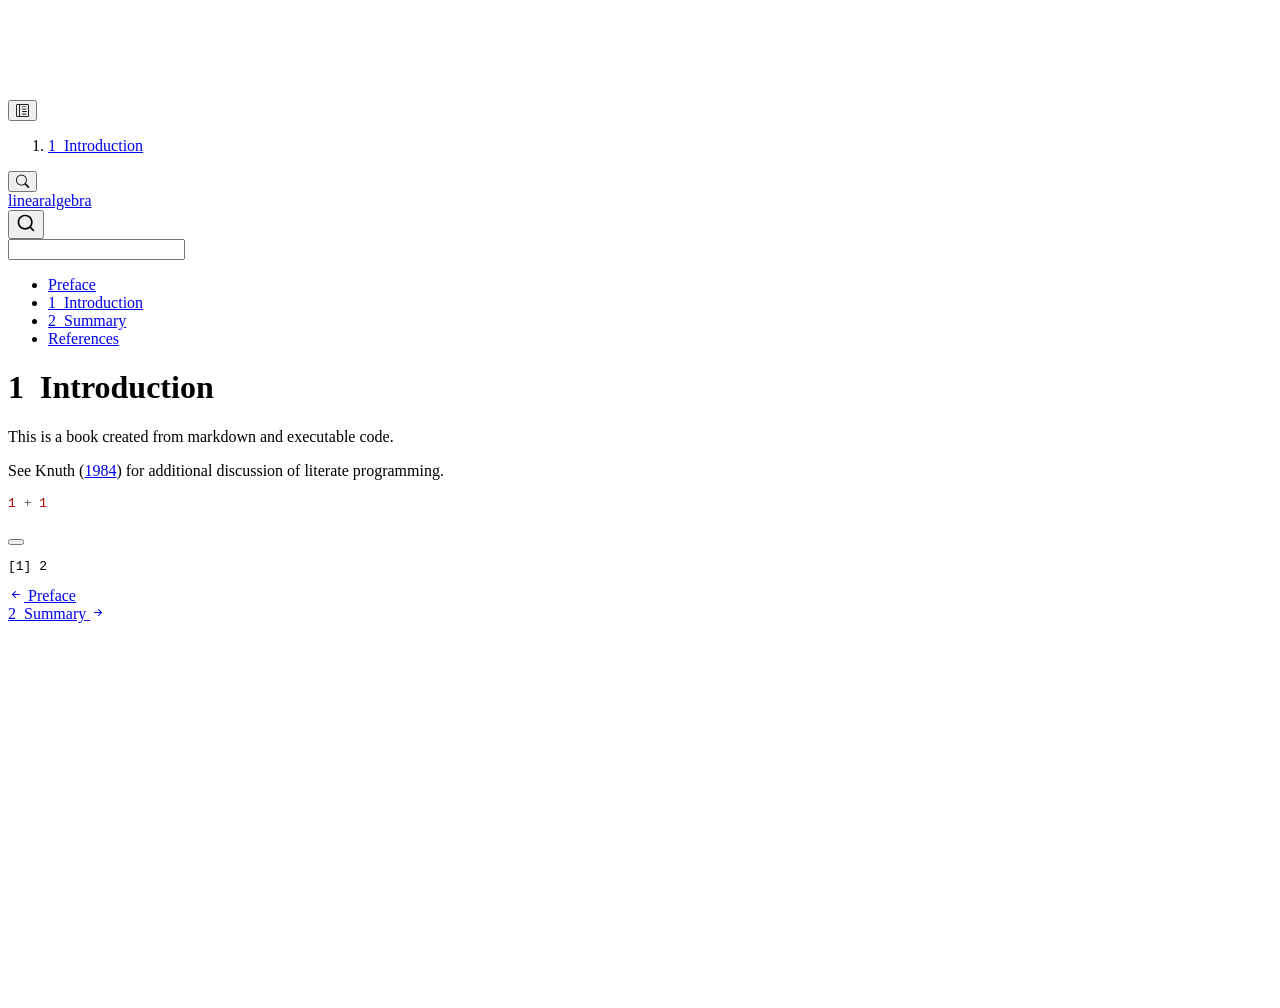
==== _book/intro.html @ aa16a21c "0.0.1" ====
<!DOCTYPE html>
<html xmlns="http://www.w3.org/1999/xhtml" lang="en" xml:lang="en"><head>

<meta charset="utf-8">
<meta name="generator" content="quarto-1.8.27">

<meta name="viewport" content="width=device-width, initial-scale=1.0, user-scalable=yes">


<title>1&nbsp; Introduction – linearalgebra</title>
<style>
code{white-space: pre-wrap;}
span.smallcaps{font-variant: small-caps;}
div.columns{display: flex; gap: min(4vw, 1.5em);}
div.column{flex: auto; overflow-x: auto;}
div.hanging-indent{margin-left: 1.5em; text-indent: -1.5em;}
ul.task-list{list-style: none;}
ul.task-list li input[type="checkbox"] {
  width: 0.8em;
  margin: 0 0.8em 0.2em -1em; /* quarto-specific, see https://github.com/quarto-dev/quarto-cli/issues/4556 */ 
  vertical-align: middle;
}
/* CSS for syntax highlighting */
html { -webkit-text-size-adjust: 100%; }
pre > code.sourceCode { white-space: pre; position: relative; }
pre > code.sourceCode > span { display: inline-block; line-height: 1.25; }
pre > code.sourceCode > span:empty { height: 1.2em; }
.sourceCode { overflow: visible; }
code.sourceCode > span { color: inherit; text-decoration: inherit; }
div.sourceCode { margin: 1em 0; }
pre.sourceCode { margin: 0; }
@media screen {
div.sourceCode { overflow: auto; }
}
@media print {
pre > code.sourceCode { white-space: pre-wrap; }
pre > code.sourceCode > span { text-indent: -5em; padding-left: 5em; }
}
pre.numberSource code
  { counter-reset: source-line 0; }
pre.numberSource code > span
  { position: relative; left: -4em; counter-increment: source-line; }
pre.numberSource code > span > a:first-child::before
  { content: counter(source-line);
    position: relative; left: -1em; text-align: right; vertical-align: baseline;
    border: none; display: inline-block;
    -webkit-touch-callout: none; -webkit-user-select: none;
    -khtml-user-select: none; -moz-user-select: none;
    -ms-user-select: none; user-select: none;
    padding: 0 4px; width: 4em;
  }
pre.numberSource { margin-left: 3em;  padding-left: 4px; }
div.sourceCode
  {   }
@media screen {
pre > code.sourceCode > span > a:first-child::before { text-decoration: underline; }
}
/* CSS for citations */
div.csl-bib-body { }
div.csl-entry {
  clear: both;
  margin-bottom: 0em;
}
.hanging-indent div.csl-entry {
  margin-left:2em;
  text-indent:-2em;
}
div.csl-left-margin {
  min-width:2em;
  float:left;
}
div.csl-right-inline {
  margin-left:2em;
  padding-left:1em;
}
div.csl-indent {
  margin-left: 2em;
}</style>


<script src="site_libs/quarto-nav/quarto-nav.js"></script>
<script src="site_libs/quarto-nav/headroom.min.js"></script>
<script src="site_libs/clipboard/clipboard.min.js"></script>
<script src="site_libs/quarto-search/autocomplete.umd.js"></script>
<script src="site_libs/quarto-search/fuse.min.js"></script>
<script src="site_libs/quarto-search/quarto-search.js"></script>
<meta name="quarto:offset" content="./">
<link href="./summary.html" rel="next">
<link href="./index.html" rel="prev">
<script src="site_libs/quarto-html/quarto.js" type="module"></script>
<script src="site_libs/quarto-html/tabsets/tabsets.js" type="module"></script>
<script src="site_libs/quarto-html/axe/axe-check.js" type="module"></script>
<script src="site_libs/quarto-html/popper.min.js"></script>
<script src="site_libs/quarto-html/tippy.umd.min.js"></script>
<script src="site_libs/quarto-html/anchor.min.js"></script>
<link href="site_libs/quarto-html/tippy.css" rel="stylesheet">
<link href="site_libs/quarto-html/quarto-syntax-highlighting-ed96de9b727972fe78a7b5d16c58bf87.css" rel="stylesheet" id="quarto-text-highlighting-styles">
<script src="site_libs/bootstrap/bootstrap.min.js"></script>
<link href="site_libs/bootstrap/bootstrap-icons.css" rel="stylesheet">
<link href="site_libs/bootstrap/bootstrap-70a47bd5681a7291082a5b9f83d58762.min.css" rel="stylesheet" append-hash="true" id="quarto-bootstrap" data-mode="light">
<script id="quarto-search-options" type="application/json">{
  "location": "sidebar",
  "copy-button": false,
  "collapse-after": 3,
  "panel-placement": "start",
  "type": "textbox",
  "limit": 50,
  "keyboard-shortcut": [
    "f",
    "/",
    "s"
  ],
  "show-item-context": false,
  "language": {
    "search-no-results-text": "No results",
    "search-matching-documents-text": "matching documents",
    "search-copy-link-title": "Copy link to search",
    "search-hide-matches-text": "Hide additional matches",
    "search-more-match-text": "more match in this document",
    "search-more-matches-text": "more matches in this document",
    "search-clear-button-title": "Clear",
    "search-text-placeholder": "",
    "search-detached-cancel-button-title": "Cancel",
    "search-submit-button-title": "Submit",
    "search-label": "Search"
  }
}</script>


</head>

<body class="nav-sidebar floating quarto-light">

<div id="quarto-search-results"></div>
  <header id="quarto-header" class="headroom fixed-top">
  <nav class="quarto-secondary-nav">
    <div class="container-fluid d-flex">
      <button type="button" class="quarto-btn-toggle btn" data-bs-toggle="collapse" role="button" data-bs-target=".quarto-sidebar-collapse-item" aria-controls="quarto-sidebar" aria-expanded="false" aria-label="Toggle sidebar navigation" onclick="if (window.quartoToggleHeadroom) { window.quartoToggleHeadroom(); }">
        <i class="bi bi-layout-text-sidebar-reverse"></i>
      </button>
        <nav class="quarto-page-breadcrumbs" aria-label="breadcrumb"><ol class="breadcrumb"><li class="breadcrumb-item"><a href="./intro.html"><span class="chapter-number">1</span>&nbsp; <span class="chapter-title">Introduction</span></a></li></ol></nav>
        <a class="flex-grow-1" role="navigation" data-bs-toggle="collapse" data-bs-target=".quarto-sidebar-collapse-item" aria-controls="quarto-sidebar" aria-expanded="false" aria-label="Toggle sidebar navigation" onclick="if (window.quartoToggleHeadroom) { window.quartoToggleHeadroom(); }">      
        </a>
      <button type="button" class="btn quarto-search-button" aria-label="Search" onclick="window.quartoOpenSearch();">
        <i class="bi bi-search"></i>
      </button>
    </div>
  </nav>
</header>
<!-- content -->
<div id="quarto-content" class="quarto-container page-columns page-rows-contents page-layout-article">
<!-- sidebar -->
  <nav id="quarto-sidebar" class="sidebar collapse collapse-horizontal quarto-sidebar-collapse-item sidebar-navigation floating overflow-auto">
    <div class="pt-lg-2 mt-2 text-left sidebar-header">
    <div class="sidebar-title mb-0 py-0">
      <a href="./">linearalgebra</a> 
    </div>
      </div>
        <div class="mt-2 flex-shrink-0 align-items-center">
        <div class="sidebar-search">
        <div id="quarto-search" class="" title="Search"></div>
        </div>
        </div>
    <div class="sidebar-menu-container"> 
    <ul class="list-unstyled mt-1">
        <li class="sidebar-item">
  <div class="sidebar-item-container"> 
  <a href="./index.html" class="sidebar-item-text sidebar-link">
 <span class="menu-text">Preface</span></a>
  </div>
</li>
        <li class="sidebar-item">
  <div class="sidebar-item-container"> 
  <a href="./intro.html" class="sidebar-item-text sidebar-link active">
 <span class="menu-text"><span class="chapter-number">1</span>&nbsp; <span class="chapter-title">Introduction</span></span></a>
  </div>
</li>
        <li class="sidebar-item">
  <div class="sidebar-item-container"> 
  <a href="./summary.html" class="sidebar-item-text sidebar-link">
 <span class="menu-text"><span class="chapter-number">2</span>&nbsp; <span class="chapter-title">Summary</span></span></a>
  </div>
</li>
        <li class="sidebar-item">
  <div class="sidebar-item-container"> 
  <a href="./references.html" class="sidebar-item-text sidebar-link">
 <span class="menu-text">References</span></a>
  </div>
</li>
    </ul>
    </div>
</nav>
<div id="quarto-sidebar-glass" class="quarto-sidebar-collapse-item" data-bs-toggle="collapse" data-bs-target=".quarto-sidebar-collapse-item"></div>
<!-- margin-sidebar -->
    <div id="quarto-margin-sidebar" class="sidebar margin-sidebar zindex-bottom">
        
    </div>
<!-- main -->
<main class="content" id="quarto-document-content">

<header id="title-block-header" class="quarto-title-block default">
<div class="quarto-title">
<h1 class="title"><span class="chapter-number">1</span>&nbsp; <span class="chapter-title">Introduction</span></h1>
</div>



<div class="quarto-title-meta">

    
  
    
  </div>
  


</header>


<p>This is a book created from markdown and executable code.</p>
<p>See <span class="citation" data-cites="knuth84">Knuth (<a href="references.html#ref-knuth84" role="doc-biblioref">1984</a>)</span> for additional discussion of literate programming.</p>
<div class="cell">
<div class="code-copy-outer-scaffold"><div class="sourceCode cell-code" id="cb1"><pre class="sourceCode r code-with-copy"><code class="sourceCode r"><span id="cb1-1"><a href="#cb1-1" aria-hidden="true" tabindex="-1"></a><span class="dv">1</span> <span class="sc">+</span> <span class="dv">1</span></span></code></pre></div><button title="Copy to Clipboard" class="code-copy-button"><i class="bi"></i></button></div>
<div class="cell-output cell-output-stdout">
<pre><code>[1] 2</code></pre>
</div>
</div>


<div id="refs" class="references csl-bib-body hanging-indent" data-entry-spacing="0" role="list" style="display: none">
<div id="ref-knuth84" class="csl-entry" role="listitem">
Knuth, Donald E. 1984. <span>“Literate Programming.”</span> <em>Comput. J.</em> 27 (2): 97–111. <a href="https://doi.org/10.1093/comjnl/27.2.97">https://doi.org/10.1093/comjnl/27.2.97</a>.
</div>
</div>

</main> <!-- /main -->
<script id="quarto-html-after-body" type="application/javascript">
  window.document.addEventListener("DOMContentLoaded", function (event) {
    const icon = "";
    const anchorJS = new window.AnchorJS();
    anchorJS.options = {
      placement: 'right',
      icon: icon
    };
    anchorJS.add('.anchored');
    const isCodeAnnotation = (el) => {
      for (const clz of el.classList) {
        if (clz.startsWith('code-annotation-')) {                     
          return true;
        }
      }
      return false;
    }
    const onCopySuccess = function(e) {
      // button target
      const button = e.trigger;
      // don't keep focus
      button.blur();
      // flash "checked"
      button.classList.add('code-copy-button-checked');
      var currentTitle = button.getAttribute("title");
      button.setAttribute("title", "Copied!");
      let tooltip;
      if (window.bootstrap) {
        button.setAttribute("data-bs-toggle", "tooltip");
        button.setAttribute("data-bs-placement", "left");
        button.setAttribute("data-bs-title", "Copied!");
        tooltip = new bootstrap.Tooltip(button, 
          { trigger: "manual", 
            customClass: "code-copy-button-tooltip",
            offset: [0, -8]});
        tooltip.show();    
      }
      setTimeout(function() {
        if (tooltip) {
          tooltip.hide();
          button.removeAttribute("data-bs-title");
          button.removeAttribute("data-bs-toggle");
          button.removeAttribute("data-bs-placement");
        }
        button.setAttribute("title", currentTitle);
        button.classList.remove('code-copy-button-checked');
      }, 1000);
      // clear code selection
      e.clearSelection();
    }
    const getTextToCopy = function(trigger) {
      const outerScaffold = trigger.parentElement.cloneNode(true);
      const codeEl = outerScaffold.querySelector('code');
      for (const childEl of codeEl.children) {
        if (isCodeAnnotation(childEl)) {
          childEl.remove();
        }
      }
      return codeEl.innerText;
    }
    const clipboard = new window.ClipboardJS('.code-copy-button:not([data-in-quarto-modal])', {
      text: getTextToCopy
    });
    clipboard.on('success', onCopySuccess);
    if (window.document.getElementById('quarto-embedded-source-code-modal')) {
      const clipboardModal = new window.ClipboardJS('.code-copy-button[data-in-quarto-modal]', {
        text: getTextToCopy,
        container: window.document.getElementById('quarto-embedded-source-code-modal')
      });
      clipboardModal.on('success', onCopySuccess);
    }
      var localhostRegex = new RegExp(/^(?:http|https):\/\/localhost\:?[0-9]*\//);
      var mailtoRegex = new RegExp(/^mailto:/);
        var filterRegex = new RegExp('/' + window.location.host + '/');
      var isInternal = (href) => {
          return filterRegex.test(href) || localhostRegex.test(href) || mailtoRegex.test(href);
      }
      // Inspect non-navigation links and adorn them if external
     var links = window.document.querySelectorAll('a[href]:not(.nav-link):not(.navbar-brand):not(.toc-action):not(.sidebar-link):not(.sidebar-item-toggle):not(.pagination-link):not(.no-external):not([aria-hidden]):not(.dropdown-item):not(.quarto-navigation-tool):not(.about-link)');
      for (var i=0; i<links.length; i++) {
        const link = links[i];
        if (!isInternal(link.href)) {
          // undo the damage that might have been done by quarto-nav.js in the case of
          // links that we want to consider external
          if (link.dataset.originalHref !== undefined) {
            link.href = link.dataset.originalHref;
          }
        }
      }
    function tippyHover(el, contentFn, onTriggerFn, onUntriggerFn) {
      const config = {
        allowHTML: true,
        maxWidth: 500,
        delay: 100,
        arrow: false,
        appendTo: function(el) {
            return el.parentElement;
        },
        interactive: true,
        interactiveBorder: 10,
        theme: 'quarto',
        placement: 'bottom-start',
      };
      if (contentFn) {
        config.content = contentFn;
      }
      if (onTriggerFn) {
        config.onTrigger = onTriggerFn;
      }
      if (onUntriggerFn) {
        config.onUntrigger = onUntriggerFn;
      }
      window.tippy(el, config); 
    }
    const noterefs = window.document.querySelectorAll('a[role="doc-noteref"]');
    for (var i=0; i<noterefs.length; i++) {
      const ref = noterefs[i];
      tippyHover(ref, function() {
        // use id or data attribute instead here
        let href = ref.getAttribute('data-footnote-href') || ref.getAttribute('href');
        try { href = new URL(href).hash; } catch {}
        const id = href.replace(/^#\/?/, "");
        const note = window.document.getElementById(id);
        if (note) {
          return note.innerHTML;
        } else {
          return "";
        }
      });
    }
    const xrefs = window.document.querySelectorAll('a.quarto-xref');
    const processXRef = (id, note) => {
      // Strip column container classes
      const stripColumnClz = (el) => {
        el.classList.remove("page-full", "page-columns");
        if (el.children) {
          for (const child of el.children) {
            stripColumnClz(child);
          }
        }
      }
      stripColumnClz(note)
      if (id === null || id.startsWith('sec-')) {
        // Special case sections, only their first couple elements
        const container = document.createElement("div");
        if (note.children && note.children.length > 2) {
          container.appendChild(note.children[0].cloneNode(true));
          for (let i = 1; i < note.children.length; i++) {
            const child = note.children[i];
            if (child.tagName === "P" && child.innerText === "") {
              continue;
            } else {
              container.appendChild(child.cloneNode(true));
              break;
            }
          }
          if (window.Quarto?.typesetMath) {
            window.Quarto.typesetMath(container);
          }
          return container.innerHTML
        } else {
          if (window.Quarto?.typesetMath) {
            window.Quarto.typesetMath(note);
          }
          return note.innerHTML;
        }
      } else {
        // Remove any anchor links if they are present
        const anchorLink = note.querySelector('a.anchorjs-link');
        if (anchorLink) {
          anchorLink.remove();
        }
        if (window.Quarto?.typesetMath) {
          window.Quarto.typesetMath(note);
        }
        if (note.classList.contains("callout")) {
          return note.outerHTML;
        } else {
          return note.innerHTML;
        }
      }
    }
    for (var i=0; i<xrefs.length; i++) {
      const xref = xrefs[i];
      tippyHover(xref, undefined, function(instance) {
        instance.disable();
        let url = xref.getAttribute('href');
        let hash = undefined; 
        if (url.startsWith('#')) {
          hash = url;
        } else {
          try { hash = new URL(url).hash; } catch {}
        }
        if (hash) {
          const id = hash.replace(/^#\/?/, "");
          const note = window.document.getElementById(id);
          if (note !== null) {
            try {
              const html = processXRef(id, note.cloneNode(true));
              instance.setContent(html);
            } finally {
              instance.enable();
              instance.show();
            }
          } else {
            // See if we can fetch this
            fetch(url.split('#')[0])
            .then(res => res.text())
            .then(html => {
              const parser = new DOMParser();
              const htmlDoc = parser.parseFromString(html, "text/html");
              const note = htmlDoc.getElementById(id);
              if (note !== null) {
                const html = processXRef(id, note);
                instance.setContent(html);
              } 
            }).finally(() => {
              instance.enable();
              instance.show();
            });
          }
        } else {
          // See if we can fetch a full url (with no hash to target)
          // This is a special case and we should probably do some content thinning / targeting
          fetch(url)
          .then(res => res.text())
          .then(html => {
            const parser = new DOMParser();
            const htmlDoc = parser.parseFromString(html, "text/html");
            const note = htmlDoc.querySelector('main.content');
            if (note !== null) {
              // This should only happen for chapter cross references
              // (since there is no id in the URL)
              // remove the first header
              if (note.children.length > 0 && note.children[0].tagName === "HEADER") {
                note.children[0].remove();
              }
              const html = processXRef(null, note);
              instance.setContent(html);
            } 
          }).finally(() => {
            instance.enable();
            instance.show();
          });
        }
      }, function(instance) {
      });
    }
        let selectedAnnoteEl;
        const selectorForAnnotation = ( cell, annotation) => {
          let cellAttr = 'data-code-cell="' + cell + '"';
          let lineAttr = 'data-code-annotation="' +  annotation + '"';
          const selector = 'span[' + cellAttr + '][' + lineAttr + ']';
          return selector;
        }
        const selectCodeLines = (annoteEl) => {
          const doc = window.document;
          const targetCell = annoteEl.getAttribute("data-target-cell");
          const targetAnnotation = annoteEl.getAttribute("data-target-annotation");
          const annoteSpan = window.document.querySelector(selectorForAnnotation(targetCell, targetAnnotation));
          const lines = annoteSpan.getAttribute("data-code-lines").split(",");
          const lineIds = lines.map((line) => {
            return targetCell + "-" + line;
          })
          let top = null;
          let height = null;
          let parent = null;
          if (lineIds.length > 0) {
              //compute the position of the single el (top and bottom and make a div)
              const el = window.document.getElementById(lineIds[0]);
              top = el.offsetTop;
              height = el.offsetHeight;
              parent = el.parentElement.parentElement;
            if (lineIds.length > 1) {
              const lastEl = window.document.getElementById(lineIds[lineIds.length - 1]);
              const bottom = lastEl.offsetTop + lastEl.offsetHeight;
              height = bottom - top;
            }
            if (top !== null && height !== null && parent !== null) {
              // cook up a div (if necessary) and position it 
              let div = window.document.getElementById("code-annotation-line-highlight");
              if (div === null) {
                div = window.document.createElement("div");
                div.setAttribute("id", "code-annotation-line-highlight");
                div.style.position = 'absolute';
                parent.appendChild(div);
              }
              div.style.top = top - 2 + "px";
              div.style.height = height + 4 + "px";
              div.style.left = 0;
              let gutterDiv = window.document.getElementById("code-annotation-line-highlight-gutter");
              if (gutterDiv === null) {
                gutterDiv = window.document.createElement("div");
                gutterDiv.setAttribute("id", "code-annotation-line-highlight-gutter");
                gutterDiv.style.position = 'absolute';
                const codeCell = window.document.getElementById(targetCell);
                const gutter = codeCell.querySelector('.code-annotation-gutter');
                gutter.appendChild(gutterDiv);
              }
              gutterDiv.style.top = top - 2 + "px";
              gutterDiv.style.height = height + 4 + "px";
            }
            selectedAnnoteEl = annoteEl;
          }
        };
        const unselectCodeLines = () => {
          const elementsIds = ["code-annotation-line-highlight", "code-annotation-line-highlight-gutter"];
          elementsIds.forEach((elId) => {
            const div = window.document.getElementById(elId);
            if (div) {
              div.remove();
            }
          });
          selectedAnnoteEl = undefined;
        };
          // Handle positioning of the toggle
      window.addEventListener(
        "resize",
        throttle(() => {
          elRect = undefined;
          if (selectedAnnoteEl) {
            selectCodeLines(selectedAnnoteEl);
          }
        }, 10)
      );
      function throttle(fn, ms) {
      let throttle = false;
      let timer;
        return (...args) => {
          if(!throttle) { // first call gets through
              fn.apply(this, args);
              throttle = true;
          } else { // all the others get throttled
              if(timer) clearTimeout(timer); // cancel #2
              timer = setTimeout(() => {
                fn.apply(this, args);
                timer = throttle = false;
              }, ms);
          }
        };
      }
        // Attach click handler to the DT
        const annoteDls = window.document.querySelectorAll('dt[data-target-cell]');
        for (const annoteDlNode of annoteDls) {
          annoteDlNode.addEventListener('click', (event) => {
            const clickedEl = event.target;
            if (clickedEl !== selectedAnnoteEl) {
              unselectCodeLines();
              const activeEl = window.document.querySelector('dt[data-target-cell].code-annotation-active');
              if (activeEl) {
                activeEl.classList.remove('code-annotation-active');
              }
              selectCodeLines(clickedEl);
              clickedEl.classList.add('code-annotation-active');
            } else {
              // Unselect the line
              unselectCodeLines();
              clickedEl.classList.remove('code-annotation-active');
            }
          });
        }
    const findCites = (el) => {
      const parentEl = el.parentElement;
      if (parentEl) {
        const cites = parentEl.dataset.cites;
        if (cites) {
          return {
            el,
            cites: cites.split(' ')
          };
        } else {
          return findCites(el.parentElement)
        }
      } else {
        return undefined;
      }
    };
    var bibliorefs = window.document.querySelectorAll('a[role="doc-biblioref"]');
    for (var i=0; i<bibliorefs.length; i++) {
      const ref = bibliorefs[i];
      const citeInfo = findCites(ref);
      if (citeInfo) {
        tippyHover(citeInfo.el, function() {
          var popup = window.document.createElement('div');
          citeInfo.cites.forEach(function(cite) {
            var citeDiv = window.document.createElement('div');
            citeDiv.classList.add('hanging-indent');
            citeDiv.classList.add('csl-entry');
            var biblioDiv = window.document.getElementById('ref-' + cite);
            if (biblioDiv) {
              citeDiv.innerHTML = biblioDiv.innerHTML;
            }
            popup.appendChild(citeDiv);
          });
          return popup.innerHTML;
        });
      }
    }
  });
  </script>
<nav class="page-navigation">
  <div class="nav-page nav-page-previous">
      <a href="./index.html" class="pagination-link" aria-label="Preface">
        <i class="bi bi-arrow-left-short"></i> <span class="nav-page-text">Preface</span>
      </a>          
  </div>
  <div class="nav-page nav-page-next">
      <a href="./summary.html" class="pagination-link" aria-label="Summary">
        <span class="nav-page-text"><span class="chapter-number">2</span>&nbsp; <span class="chapter-title">Summary</span></span> <i class="bi bi-arrow-right-short"></i>
      </a>
  </div>
</nav>
</div> <!-- /content -->




</body></html>
---- _book/site_libs/quarto-html/tippy.css ----
.tippy-box[data-animation=fade][data-state=hidden]{opacity:0}[data-tippy-root]{max-width:calc(100vw - 10px)}.tippy-box{position:relative;background-color:#333;color:#fff;border-radius:4px;font-size:14px;line-height:1.4;white-space:normal;outline:0;transition-property:transform,visibility,opacity}.tippy-box[data-placement^=top]>.tippy-arrow{bottom:0}.tippy-box[data-placement^=top]>.tippy-arrow:before{bottom:-7px;left:0;border-width:8px 8px 0;border-top-color:initial;transform-origin:center top}.tippy-box[data-placement^=bottom]>.tippy-arrow{top:0}.tippy-box[data-placement^=bottom]>.tippy-arrow:before{top:-7px;left:0;border-width:0 8px 8px;border-bottom-color:initial;transform-origin:center bottom}.tippy-box[data-placement^=left]>.tippy-arrow{right:0}.tippy-box[data-placement^=left]>.tippy-arrow:before{border-width:8px 0 8px 8px;border-left-color:initial;right:-7px;transform-origin:center left}.tippy-box[data-placement^=right]>.tippy-arrow{left:0}.tippy-box[data-placement^=right]>.tippy-arrow:before{left:-7px;border-width:8px 8px 8px 0;border-right-color:initial;transform-origin:center right}.tippy-box[data-inertia][data-state=visible]{transition-timing-function:cubic-bezier(.54,1.5,.38,1.11)}.tippy-arrow{width:16px;height:16px;color:#333}.tippy-arrow:before{content:"";position:absolute;border-color:transparent;border-style:solid}.tippy-content{position:relative;padding:5px 9px;z-index:1}
---- _book/site_libs/quarto-html/quarto-syntax-highlighting-ed96de9b727972fe78a7b5d16c58bf87.css ----
/* quarto syntax highlight colors */
:root {
  --quarto-hl-ot-color: #003B4F;
  --quarto-hl-at-color: #657422;
  --quarto-hl-ss-color: #20794D;
  --quarto-hl-an-color: #5E5E5E;
  --quarto-hl-fu-color: #4758AB;
  --quarto-hl-st-color: #20794D;
  --quarto-hl-cf-color: #003B4F;
  --quarto-hl-op-color: #5E5E5E;
  --quarto-hl-er-color: #AD0000;
  --quarto-hl-bn-color: #AD0000;
  --quarto-hl-al-color: #AD0000;
  --quarto-hl-va-color: #111111;
  --quarto-hl-bu-color: inherit;
  --quarto-hl-ex-color: inherit;
  --quarto-hl-pp-color: #AD0000;
  --quarto-hl-in-color: #5E5E5E;
  --quarto-hl-vs-color: #20794D;
  --quarto-hl-wa-color: #5E5E5E;
  --quarto-hl-do-color: #5E5E5E;
  --quarto-hl-im-color: #00769E;
  --quarto-hl-ch-color: #20794D;
  --quarto-hl-dt-color: #AD0000;
  --quarto-hl-fl-color: #AD0000;
  --quarto-hl-co-color: #5E5E5E;
  --quarto-hl-cv-color: #5E5E5E;
  --quarto-hl-cn-color: #8f5902;
  --quarto-hl-sc-color: #5E5E5E;
  --quarto-hl-dv-color: #AD0000;
  --quarto-hl-kw-color: #003B4F;
}

/* other quarto variables */
:root {
  --quarto-font-monospace: SFMono-Regular, Menlo, Monaco, Consolas, "Liberation Mono", "Courier New", monospace;
}

/* syntax highlight based on Pandoc's rules */
pre > code.sourceCode > span {
  color: #003B4F;
}

code.sourceCode > span {
  color: #003B4F;
}

div.sourceCode,
div.sourceCode pre.sourceCode {
  color: #003B4F;
}

/* Normal */
code span {
  color: #003B4F;
}

/* Alert */
code span.al {
  color: #AD0000;
  font-style: inherit;
}

/* Annotation */
code span.an {
  color: #5E5E5E;
  font-style: inherit;
}

/* Attribute */
code span.at {
  color: #657422;
  font-style: inherit;
}

/* BaseN */
code span.bn {
  color: #AD0000;
  font-style: inherit;
}

/* BuiltIn */
code span.bu {
  font-style: inherit;
}

/* ControlFlow */
code span.cf {
  color: #003B4F;
  font-weight: bold;
  font-style: inherit;
}

/* Char */
code span.ch {
  color: #20794D;
  font-style: inherit;
}

/* Constant */
code span.cn {
  color: #8f5902;
  font-style: inherit;
}

/* Comment */
code span.co {
  color: #5E5E5E;
  font-style: inherit;
}

/* CommentVar */
code span.cv {
  color: #5E5E5E;
  font-style: italic;
}

/* Documentation */
code span.do {
  color: #5E5E5E;
  font-style: italic;
}

/* DataType */
code span.dt {
  color: #AD0000;
  font-style: inherit;
}

/* DecVal */
code span.dv {
  color: #AD0000;
  font-style: inherit;
}

/* Error */
code span.er {
  color: #AD0000;
  font-style: inherit;
}

/* Extension */
code span.ex {
  font-style: inherit;
}

/* Float */
code span.fl {
  color: #AD0000;
  font-style: inherit;
}

/* Function */
code span.fu {
  color: #4758AB;
  font-style: inherit;
}

/* Import */
code span.im {
  color: #00769E;
  font-style: inherit;
}

/* Information */
code span.in {
  color: #5E5E5E;
  font-style: inherit;
}

/* Keyword */
code span.kw {
  color: #003B4F;
  font-weight: bold;
  font-style: inherit;
}

/* Operator */
code span.op {
  color: #5E5E5E;
  font-style: inherit;
}

/* Other */
code span.ot {
  color: #003B4F;
  font-style: inherit;
}

/* Preprocessor */
code span.pp {
  color: #AD0000;
  font-style: inherit;
}

/* SpecialChar */
code span.sc {
  color: #5E5E5E;
  font-style: inherit;
}

/* SpecialString */
code span.ss {
  color: #20794D;
  font-style: inherit;
}

/* String */
code span.st {
  color: #20794D;
  font-style: inherit;
}

/* Variable */
code span.va {
  color: #111111;
  font-style: inherit;
}

/* VerbatimString */
code span.vs {
  color: #20794D;
  font-style: inherit;
}

/* Warning */
code span.wa {
  color: #5E5E5E;
  font-style: italic;
}

.prevent-inlining {
  content: "</";
}

/*# sourceMappingURL=0920dd6d7437995b8cdf7429764427b1.css.map */
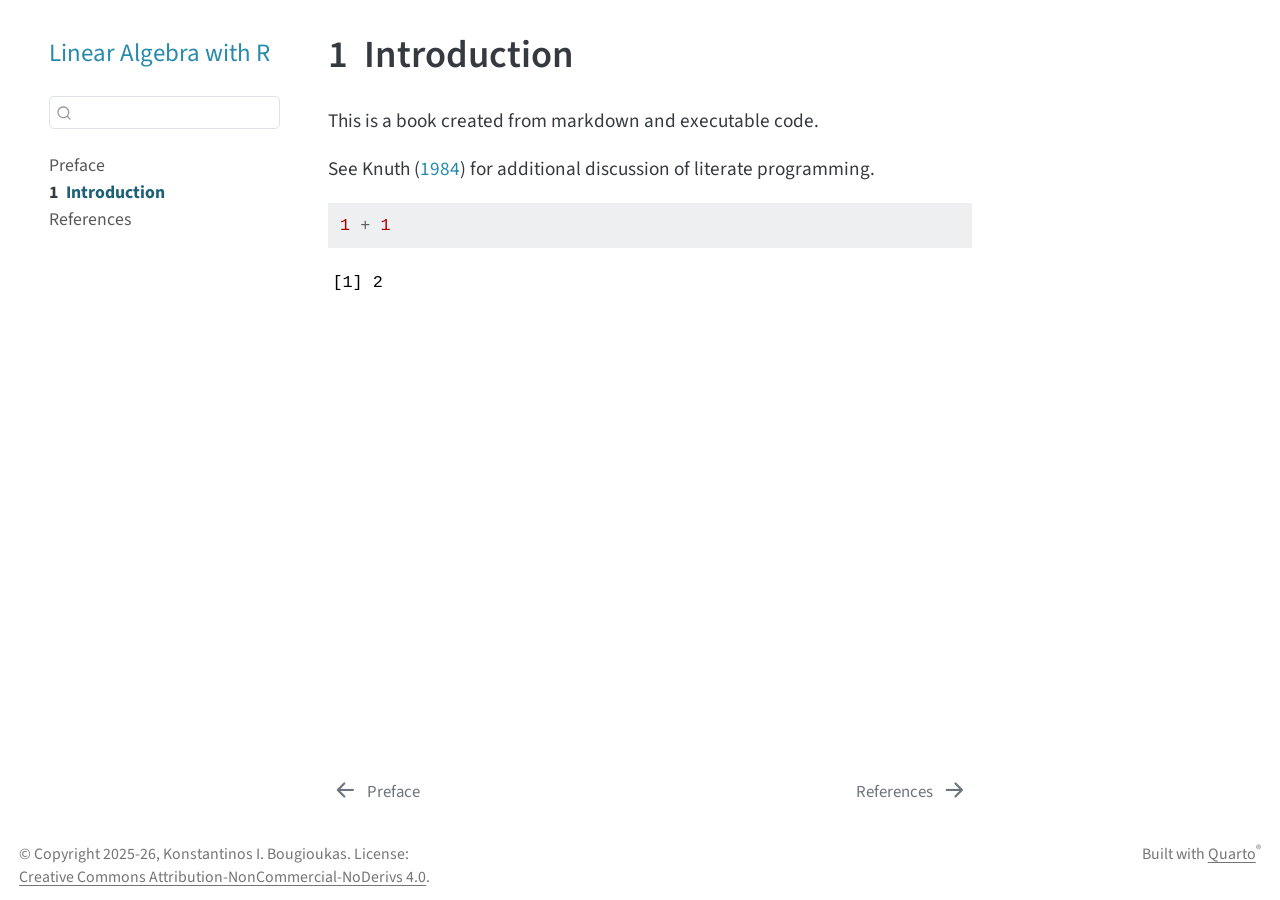
==== commit d1a57860: "0.0.6 Merge branch 'main' of https://github.com/bougioukas/linearalgebra  # Conflicts: #	index.qmd" ====
--- a/_book/intro.html
+++ b/_book/intro.html
@@ -7,7 +7,7 @@
 <meta name="viewport" content="width=device-width, initial-scale=1.0, user-scalable=yes">
 
 
-<title>1&nbsp; Introduction – linearalgebra</title>
+<title>1&nbsp; Introduction – Linear Algebra with R</title>
 <style>
 code{white-space: pre-wrap;}
 span.smallcaps{font-variant: small-caps;}
@@ -85,8 +85,9 @@
 <script src="site_libs/quarto-search/fuse.min.js"></script>
 <script src="site_libs/quarto-search/quarto-search.js"></script>
 <meta name="quarto:offset" content="./">
-<link href="./summary.html" rel="next">
+<link href="./references.html" rel="next">
 <link href="./index.html" rel="prev">
+<link href="./images/cover.png" rel="icon" type="image/png">
 <script src="site_libs/quarto-html/quarto.js" type="module"></script>
 <script src="site_libs/quarto-html/tabsets/tabsets.js" type="module"></script>
 <script src="site_libs/quarto-html/axe/axe-check.js" type="module"></script>
@@ -97,7 +98,7 @@
 <link href="site_libs/quarto-html/quarto-syntax-highlighting-ed96de9b727972fe78a7b5d16c58bf87.css" rel="stylesheet" id="quarto-text-highlighting-styles">
 <script src="site_libs/bootstrap/bootstrap.min.js"></script>
 <link href="site_libs/bootstrap/bootstrap-icons.css" rel="stylesheet">
-<link href="site_libs/bootstrap/bootstrap-70a47bd5681a7291082a5b9f83d58762.min.css" rel="stylesheet" append-hash="true" id="quarto-bootstrap" data-mode="light">
+<link href="site_libs/bootstrap/bootstrap-b979bb14bb5571f01108ce764b35f942.min.css" rel="stylesheet" append-hash="true" id="quarto-bootstrap" data-mode="light">
 <script id="quarto-search-options" type="application/json">{
   "location": "sidebar",
   "copy-button": false,
@@ -153,7 +154,7 @@
   <nav id="quarto-sidebar" class="sidebar collapse collapse-horizontal quarto-sidebar-collapse-item sidebar-navigation floating overflow-auto">
     <div class="pt-lg-2 mt-2 text-left sidebar-header">
     <div class="sidebar-title mb-0 py-0">
-      <a href="./">linearalgebra</a> 
+      <a href="./">Linear Algebra with R</a> 
     </div>
       </div>
         <div class="mt-2 flex-shrink-0 align-items-center">
@@ -177,12 +178,6 @@
 </li>
         <li class="sidebar-item">
   <div class="sidebar-item-container"> 
-  <a href="./summary.html" class="sidebar-item-text sidebar-link">
- <span class="menu-text"><span class="chapter-number">2</span>&nbsp; <span class="chapter-title">Summary</span></span></a>
-  </div>
-</li>
-        <li class="sidebar-item">
-  <div class="sidebar-item-container"> 
   <a href="./references.html" class="sidebar-item-text sidebar-link">
  <span class="menu-text">References</span></a>
   </div>
@@ -321,6 +316,11 @@
           if (link.dataset.originalHref !== undefined) {
             link.href = link.dataset.originalHref;
           }
+            // target, if specified
+            link.setAttribute("target", "_blank");
+            if (link.getAttribute("rel") === null) {
+              link.setAttribute("rel", "noopener");
+            }
         }
       }
     function tippyHover(el, contentFn, onTriggerFn, onUntriggerFn) {
@@ -641,12 +641,25 @@
       </a>          
   </div>
   <div class="nav-page nav-page-next">
-      <a href="./summary.html" class="pagination-link" aria-label="Summary">
-        <span class="nav-page-text"><span class="chapter-number">2</span>&nbsp; <span class="chapter-title">Summary</span></span> <i class="bi bi-arrow-right-short"></i>
+      <a href="./references.html" class="pagination-link" aria-label="References">
+        <span class="nav-page-text">References</span> <i class="bi bi-arrow-right-short"></i>
       </a>
   </div>
 </nav>
 </div> <!-- /content -->
+<footer class="footer">
+  <div class="nav-footer">
+    <div class="nav-footer-left">
+<p>© Copyright 2025-26, Konstantinos I. Bougioukas. License: <a href="https://creativecommons.org/licenses/by-nc-nd/4.0/">Creative Commons Attribution-NonCommercial-NoDerivs 4.0</a>.</p>
+</div>   
+    <div class="nav-footer-center">
+      &nbsp;
+    </div>
+    <div class="nav-footer-right">
+<p>Built with <a href="https://quarto.org/">Quarto</a><sup>®</sup></p>
+</div>
+  </div>
+</footer>
 
 
 
